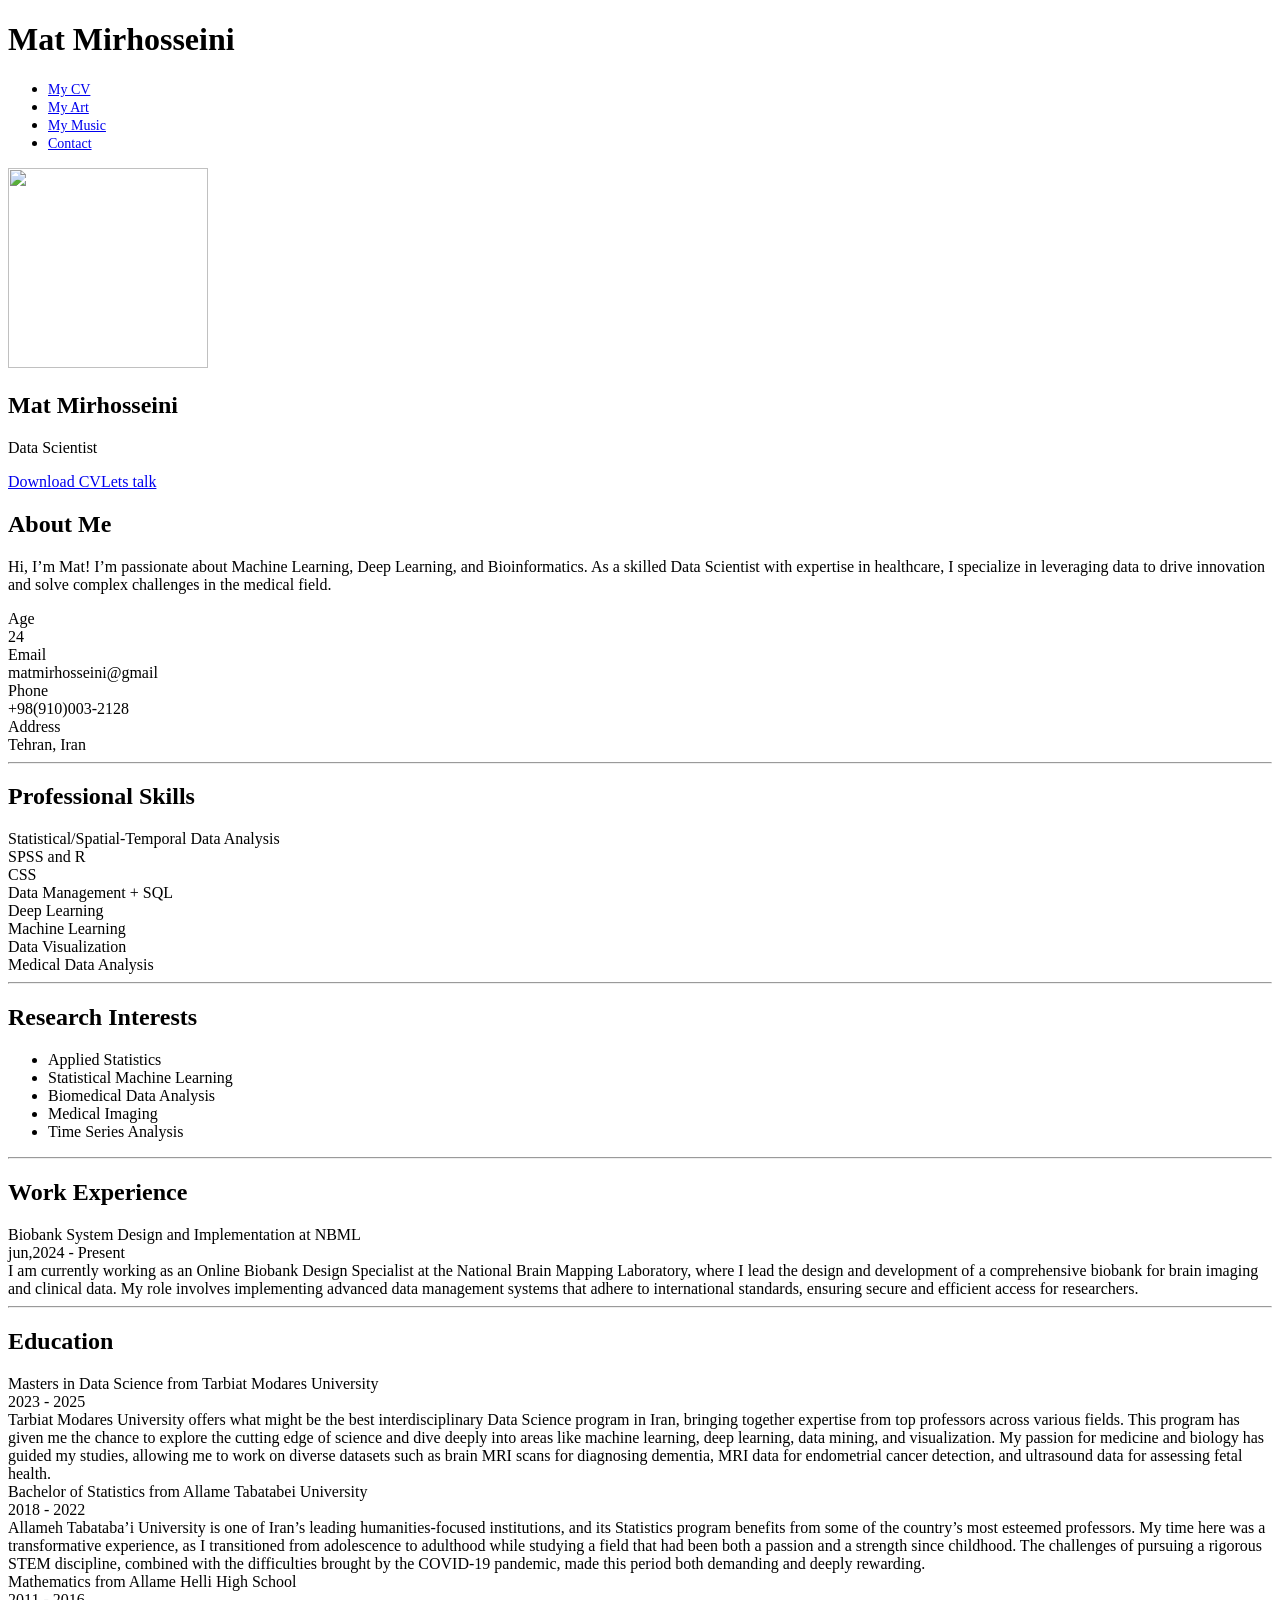
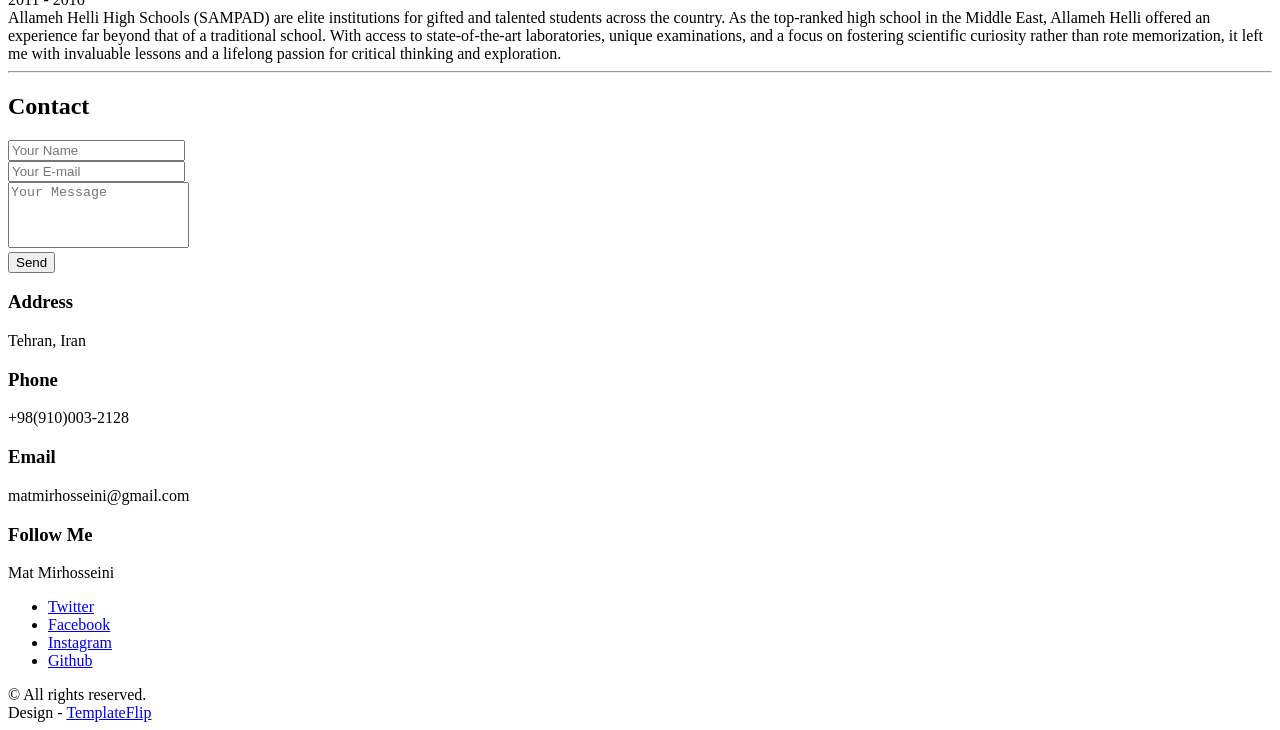
==== index.html @ 249cdcf5 "index.html" ====
<!DOCTYPE html>
<html lang="en-US">
  <head>
    <meta charset="UTF-8">
    <meta http-equiv="X-UA-Compatible" content="IE=edge">
    <meta name="viewport" content="width=device-width, initial-scale=1">
    <title>Matt Mirhosseini</title>
    <link rel="preconnect" href="https://fonts.gstatic.com" crossorigin="crossorigin"/>
    <link rel="preload" as="style" href="https://fonts.googleapis.com/css2?family=Poppins:wght@600&amp;family=Roboto:wght@300;400;500;700&amp;display=swap"/>
    <link rel="stylesheet" href="https://fonts.googleapis.com/css2?family=Poppins:wght@600&amp;family=Roboto:wght@300;400;500;700&amp;display=swap" media="print" onload="this.media='all'"/>
    <noscript>
      <link rel="stylesheet" href="https://fonts.googleapis.com/css2?family=Poppins:wght@600&amp;family=Roboto:wght@300;400;500;700&amp;display=swap"/>
    </noscript>
    <link href="css/font-awesome/css/all.min.css?ver=1.2.0" rel="stylesheet">
    <link href="css/bootstrap.min.css?ver=1.2.0" rel="stylesheet">
    <link href="css/aos.css?ver=1.2.0" rel="stylesheet">
    <link href="css/main.css?ver=1.2.0" rel="stylesheet">
    <style>
      /* Smaller text for Home and New Page buttons */
      header .nav-link {
        font-size: 14px; /* Adjust this value to make the text smaller */
      }
      /* Custom margin for the Photo Gallery title (if applicable) */
      .gallery-section h3.section-header {
        margin-top: 60px; /* Add more space above the Photo Gallery title */
      }
      .section-subtext {
        text-align: center;
        font-size: 16px;
        color: #777;
        margin-bottom: 30px;
      }
    </style>
    <noscript>
      <style type="text/css">
        [data-aos] {
            opacity: 1 !important;
            transform: translate(0) scale(1) !important;
        }
      </style>
    </noscript>
  </head>
  <body id="top">
    <header class="d-print-none">
      <div class="container text-center text-lg-left">
        <div class="py-3 clearfix">
          <h1 class="site-title mb-0">Mat Mirhosseini</h1>
          <div class="site-nav">
            <nav role="navigation">
              <ul class="nav justify-content-center">
                <li class="nav-item"><a class="nav-link" href="index.html">My CV</a></li>
                <li class="nav-item"><a class="nav-link" href="MyArt.html">My Art</a></li>
                <li class="nav-item"><a class="nav-link" href="MyMusic.html">My Music</a></li>
                <li class="nav-item"><a class="nav-link" href="Contact.html">Contact</a></li>
              </ul>
            </nav>
          </div>
        </div>
      </div>
    </header>
    
    <div class="page-content">
      <div class="container">
<div class="cover shadow-lg bg-white">
  <div class="cover-bg p-3 p-lg-4 text-white">
    <div class="row">
      <div class="col-lg-4 col-md-5">
        <div class="avatar hover-effect bg-white shadow-sm p-1"><img src="images/avatar.jpg" width="200" height="200"/></div>
      </div>
      <div class="col-lg-8 col-md-7 text-center text-md-start">
        <h2 class="h1 mt-2" data-aos="fade-left" data-aos-delay="0">Mat Mirhosseini</h2>
        <p data-aos="fade-left" data-aos-delay="100">Data Scientist</p>
        <div class="d-print-none" data-aos="fade-left" data-aos-delay="200"><a class="btn btn-light text-dark shadow-sm mt-1 me-1" href="right-resume.pdf" target="_blank">Download CV</a><a class="btn btn-success shadow-sm mt-1" href="#contact">Lets talk</a></div>
      </div>
    </div>
  </div>
  <div class="about-section pt-4 px-3 px-lg-4 mt-1">
    <div class="row">
      <div class="col-md-6">
        <h2 class="h3 mb-3">About Me</h2>
        <p>Hi, I’m Mat!
I’m passionate about Machine Learning, Deep Learning, and Bioinformatics. As a skilled Data Scientist with expertise in healthcare, I specialize in leveraging data to drive innovation and solve complex challenges in the medical field.

</p>
      </div>
      <div class="col-md-5 offset-md-1">
        <div class="row mt-2">
          <div class="col-sm-4">
            <div class="pb-1">Age</div>
          </div>
          <div class="col-sm-8">
            <div class="pb-1 text-secondary">24</div>
          </div>
          <div class="col-sm-4">
            <div class="pb-1">Email</div>
          </div>
          <div class="col-sm-8">
            <div class="pb-1 text-secondary">matmirhosseini@gmail</div>
          </div>
          <div class="col-sm-4">
            <div class="pb-1">Phone</div>
          </div>
          <div class="col-sm-8">
            <div class="pb-1 text-secondary">+98(910)003-2128</div>
          </div>
          <div class="col-sm-4">
            <div class="pb-1">Address</div>
          </div>
          <div class="col-sm-8">
            <div class="pb-1 text-secondary">Tehran, Iran</div>
          </div>
        </div>
      </div>
    </div>
  </div>
  <hr class="d-print-none"/>
  <div class="skills-section px-3 px-lg-4">
    <h2 class="h3 mb-3">Professional Skills</h2>
    <div class="row">
      <div class="col-md-6">
        <div class="mb-2"><span>Statistical/Spatial-Temporal Data Analysis</span>
          <div class="progress my-1">
            <div class="progress-bar bg-primary" role="progressbar" data-aos="zoom-in-right" data-aos-delay="100" data-aos-anchor=".skills-section" style="width: 80%" aria-valuenow="80" aria-valuemin="0" aria-valuemax="100"></div>
          </div>
        </div>
        <div class="mb-2"><span>SPSS and R</span>
          <div class="progress my-1">
            <div class="progress-bar bg-primary" role="progressbar" data-aos="zoom-in-right" data-aos-delay="200" data-aos-anchor=".skills-section" style="width: 80%" aria-valuenow="80" aria-valuemin="0" aria-valuemax="100"></div>
          </div>
        </div>
        <div class="mb-2"><span>CSS</span>
          <div class="progress my-1">
            <div class="progress-bar bg-primary" role="progressbar" data-aos="zoom-in-right" data-aos-delay="300" data-aos-anchor=".skills-section" style="width: 70%" aria-valuenow="70" aria-valuemin="0" aria-valuemax="100"></div>
          </div>
        </div>
        <div class="mb-2"><span>Data Management + SQL</span>
          <div class="progress my-1">
            <div class="progress-bar bg-primary" role="progressbar" data-aos="zoom-in-right" data-aos-delay="400" data-aos-anchor=".skills-section" style="width: 70%" aria-valuenow="70" aria-valuemin="0" aria-valuemax="100"></div>
          </div>
        </div>
      </div>
      <div class="col-md-6">
        <div class="mb-2"><span>Deep Learning</span>
          <div class="progress my-1">
            <div class="progress-bar bg-success" role="progressbar" data-aos="zoom-in-right" data-aos-delay="500" data-aos-anchor=".skills-section" style="width: 90%" aria-valuenow="90" aria-valuemin="0" aria-valuemax="100"></div>
          </div>
        </div>
        <div class="mb-2"><span>Machine Learning</span>
          <div class="progress my-1">
            <div class="progress-bar bg-success" role="progressbar" data-aos="zoom-in-right" data-aos-delay="600" data-aos-anchor=".skills-section" style="width: 95%" aria-valuenow="95" aria-valuemin="0" aria-valuemax="100"></div>
          </div>
        </div>
        <div class="mb-2"><span>Data Visualization</span>
          <div class="progress my-1">
            <div class="progress-bar bg-success" role="progressbar" data-aos="zoom-in-right" data-aos-delay="700" data-aos-anchor=".skills-section" style="width: 90%" aria-valuenow="90" aria-valuemin="0" aria-valuemax="100"></div>
          </div>
        </div>
        <div class="mb-2"><span>Medical Data Analysis</span>
          <div class="progress my-1">
            <div class="progress-bar bg-success" role="progressbar" data-aos="zoom-in-right" data-aos-delay="800" data-aos-anchor=".skills-section" style="width: 90%" aria-valuenow="90" aria-valuemin="0" aria-valuemax="100"></div>
          </div>
        </div>
      </div>
    </div>
  </div>
 <hr class="d-print-none"/>
    <div class="education-section px-3 px-lg-4 pb-4">
    <h2 class="h3 mb-4">Research Interests</h2>
    <ul class="list-unstyled">
        <li><i class="fas fa-chart-line text-success"></i> Applied Statistics</li>
        <li><i class="fas fa-brain text-success"></i> Statistical Machine Learning</li>
        <li><i class="fas fa-dna text-success"></i> Biomedical Data Analysis</li>
        <li><i class="fas fa-x-ray text-success"></i> Medical Imaging</li>
        <li><i class="fas fa-clock text-success"></i> Time Series Analysis</li>
    </ul>
  </div>
<hr class="d-print-none"/>
  <div class="work-experience-section px-3 px-lg-4">
    <h2 class="h3 mb-4">Work Experience</h2>
    <div class="timeline">
      <div class="timeline-card timeline-card-primary card shadow-sm">
        <div class="card-body">
          <div class="h5 mb-1">Biobank System Design and Implementation <span class="text-muted h6">at NBML</span></div>
          <div class="text-muted text-small mb-2">jun,2024 - Present</div>
          <div>I am currently working as an Online Biobank Design Specialist at the National Brain Mapping Laboratory, where I lead the design and development of a comprehensive biobank for brain imaging and clinical data. My role involves implementing advanced data management systems that adhere to international standards, ensuring secure and efficient access for researchers.</div>
        </div>
      </div
      </div>
    </div>
  </div>
  <hr class="d-print-none"/>
  <div class="page-break"></div>
  <div class="education-section px-3 px-lg-4 pb-4">
    <h2 class="h3 mb-4">Education</h2>
    <div class="timeline">
      <div class="timeline-card timeline-card-success card shadow-sm">
        <div class="card-body">
          <div class="h5 mb-1">Masters in Data Science <span class="text-muted h6">from Tarbiat Modares University</span></div>
          <div class="text-muted text-small mb-2">2023 - 2025</div>
          <div>Tarbiat Modares University offers what might be the best interdisciplinary Data Science program in Iran, bringing together expertise from top professors across various fields. This program has given me the chance to explore the cutting edge of science and dive deeply into areas like machine learning, deep learning, data mining, and visualization. My passion for medicine and biology has guided my studies, allowing me to work on diverse datasets such as brain MRI scans for diagnosing dementia, MRI data for endometrial cancer detection, and ultrasound data for assessing fetal health.</div>
        </div>
      </div>
      <div class="timeline-card timeline-card-success card shadow-sm">
        <div class="card-body">
          <div class="h5 mb-1">Bachelor of Statistics <span class="text-muted h6">from Allame Tabatabei University</span></div>
          <div class="text-muted text-small mb-2">2018 - 2022</div>
          <div>Allameh Tabataba’i University is one of Iran’s leading humanities-focused institutions, and its Statistics program benefits from some of the country’s most esteemed professors. My time here was a transformative experience, as I transitioned from adolescence to adulthood while studying a field that had been both a passion and a strength since childhood. The challenges of pursuing a rigorous STEM discipline, combined with the difficulties brought by the COVID-19 pandemic, made this period both demanding and deeply rewarding.</div>
        </div>
      </div>
      <div class="timeline-card timeline-card-success card shadow-sm">
        <div class="card-body">
          <div class="h5 mb-1">Mathematics <span class="text-muted h6">from Allame Helli High School</span></div>
          <div class="text-muted text-small mb-2">2011 - 2016</div>
          <div>Allameh Helli High Schools (SAMPAD) are elite institutions for gifted and talented students across the country. As the top-ranked high school in the Middle East, Allameh Helli offered an experience far beyond that of a traditional school. With access to state-of-the-art laboratories, unique examinations, and a focus on fostering scientific curiosity rather than rote memorization, it left me with invaluable lessons and a lifelong passion for critical thinking and exploration.</div>
        </div>
      </div>
    </div>
  </div>
        
  <hr class="d-print-none"/>
        
  <div class="contant-section px-3 px-lg-4 pb-4" id="contact">
    <h2 class="h3 text mb-3">Contact</h2>
    <div class="row">
      <div class="col-md-7 d-print-none">
        <div class="my-2"><form action="https://formspree.io/f/xjkvrkpl"
    method="POST">
  <div class="row">
    <div class="col-6">
      <input class="form-control" type="text" id="name" name="name" placeholder="Your Name" required>
    </div>
    <div class="col-6">
      <input class="form-control" type="email" id="email" name="_replyto" placeholder="Your E-mail" required>
    </div>
  </div>
  <div class="form-group my-2">
    <textarea class="form-control" style="resize: none;" id="message" name="message" rows="4"  placeholder="Your Message" required></textarea>
  </div>
  <button class="btn btn-primary mt-2" type="submit">Send</button>
</form>
        </div>
      </div>
      <div class="col">
        <div class="mt-2">
          <h3 class="h6">Address</h3>
          <div class="pb-2 text-secondary">Tehran, Iran</div>
          <h3 class="h6">Phone</h3>
          <div class="pb-2 text-secondary">+98(910)003-2128</div>
          <h3 class="h6">Email</h3>
          <div class="pb-2 text-secondary">matmirhosseini@gmail.com</div>
          <h3 class="h6">Follow Me</h3>
          <div class="social-icons">
            <a href="https://github.com/matmirhosseini" target="_blank" class="text-dark me-2"><i class="fab fa-github fa-lg"></i></a>
            <a href="https://www.linkedin.com/in/matmirhosseini" target="_blank" class="text-dark me-2"><i class="fab fa-linkedin fa-lg"></i></a>
            <a href="https://www.researchgate.net/profile/Mat-Mirhosseini" target="_blank" class="text-dark me-2"><i class="fab fa-researchgate fa-lg"></i></a>
        </div>
        </div>
      </div>
    </div>
  </div>
</div></div>
 
    <footer class="pt-4 pb-4 text-muted text-center d-print-none">
      <div class="container">
        <div class="my-3">
          <div class="h4">Mat Mirhosseini</div>
          <div class="footer-nav">
            <nav role="navigation">
              <ul class="nav justify-content-center">
                <li class="nav-item"><a class="nav-link" href="https://twitter.com/matmirhosseini" title="Twitter"><i class="fab fa-twitter"></i><span class="menu-title sr-only">Twitter</span></a>
                </li>
                <li class="nav-item"><a class="nav-link" href="https://www.facebook.com/profile.php?id=61568136706109" title="Facebook"><i class="fab fa-facebook"></i><span class="menu-title sr-only">Facebook</span></a>
                </li>
                <li class="nav-item"><a class="nav-link" href="https://www.instagram.com/matmirhosseini" title="Instagram"><i class="fab fa-instagram"></i><span class="menu-title sr-only">Instagram</span></a>
                </li>
                <li class="nav-item"><a class="nav-link" href="https://github.com/matmirhosseini" title="Github"><i class="fab fa-github"></i><span class="menu-title sr-only">Github</span></a>
                </li>
              </ul>
            </nav>
          </div>
        </div>

        <!-- Footer Copyright -->        
        <div class="text-small">
          <div class="mb-1">&copy; All rights reserved.</div>
          <div>Design - <a href="https://templateflip.com/" target="_blank">TemplateFlip</a></div>
        </div>
      </div>
    </footer>
    
    <script src="scripts/bootstrap.bundle.min.js?ver=1.2.0"></script>
    <script src="scripts/aos.js?ver=1.2.0"></script>
    <script src="scripts/main.js?ver=1.2.0"></script>
  </body>
</html>
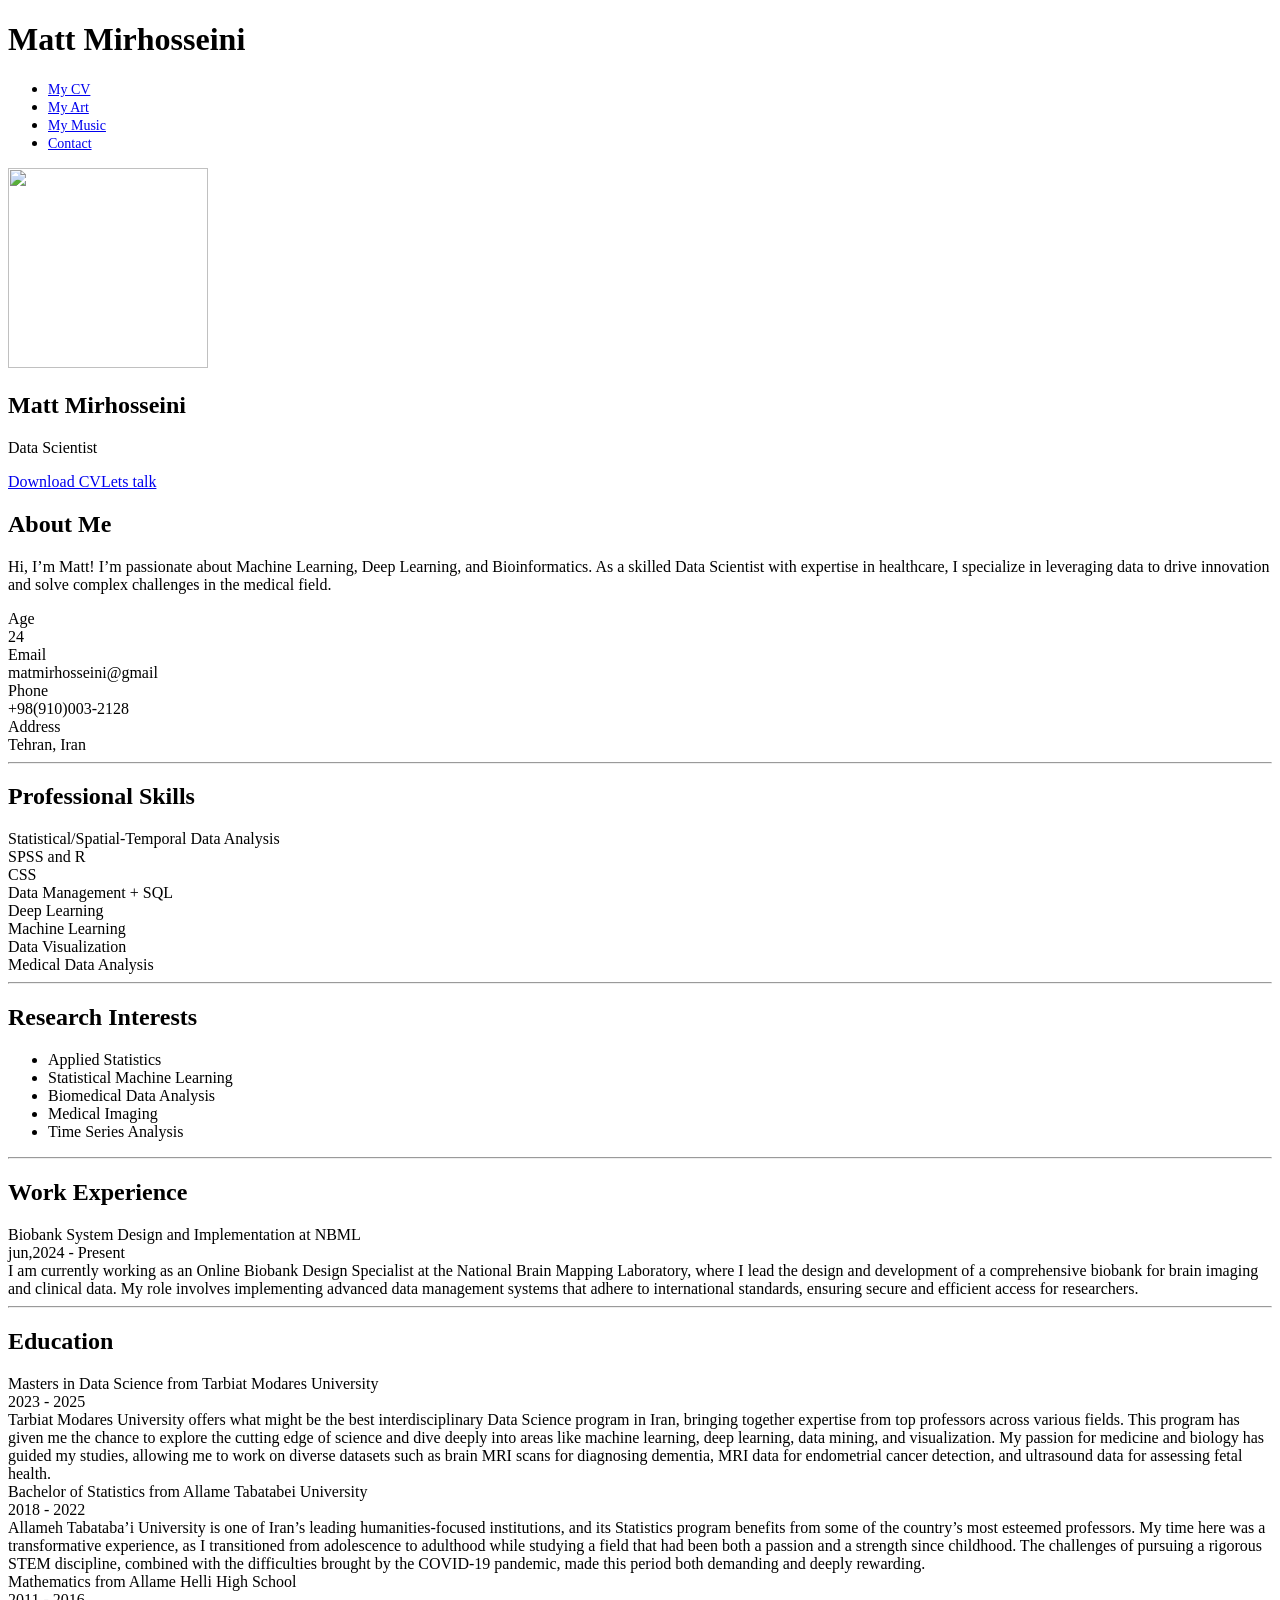
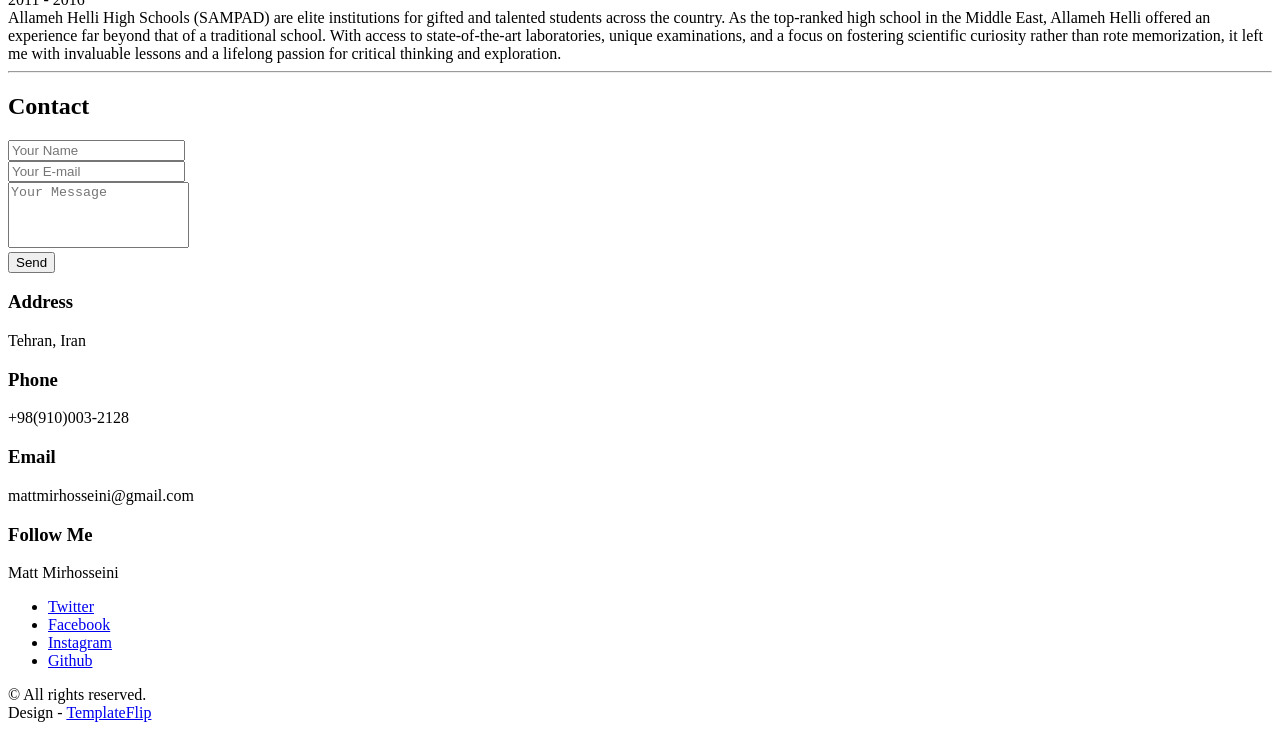
==== commit 805f4ef1: "index.html" ====
--- a/index.html
+++ b/index.html
@@ -44,7 +44,7 @@
     <header class="d-print-none">
       <div class="container text-center text-lg-left">
         <div class="py-3 clearfix">
-          <h1 class="site-title mb-0">Mat Mirhosseini</h1>
+          <h1 class="site-title mb-0">Matt Mirhosseini</h1>
           <div class="site-nav">
             <nav role="navigation">
               <ul class="nav justify-content-center">
@@ -68,7 +68,7 @@
         <div class="avatar hover-effect bg-white shadow-sm p-1"><img src="images/avatar.jpg" width="200" height="200"/></div>
       </div>
       <div class="col-lg-8 col-md-7 text-center text-md-start">
-        <h2 class="h1 mt-2" data-aos="fade-left" data-aos-delay="0">Mat Mirhosseini</h2>
+        <h2 class="h1 mt-2" data-aos="fade-left" data-aos-delay="0">Matt Mirhosseini</h2>
         <p data-aos="fade-left" data-aos-delay="100">Data Scientist</p>
         <div class="d-print-none" data-aos="fade-left" data-aos-delay="200"><a class="btn btn-light text-dark shadow-sm mt-1 me-1" href="right-resume.pdf" target="_blank">Download CV</a><a class="btn btn-success shadow-sm mt-1" href="#contact">Lets talk</a></div>
       </div>
@@ -78,7 +78,7 @@
     <div class="row">
       <div class="col-md-6">
         <h2 class="h3 mb-3">About Me</h2>
-        <p>Hi, I’m Mat!
+        <p>Hi, I’m Matt!
 I’m passionate about Machine Learning, Deep Learning, and Bioinformatics. As a skilled Data Scientist with expertise in healthcare, I specialize in leveraging data to drive innovation and solve complex challenges in the medical field.
 
 </p>
@@ -247,12 +247,12 @@
           <h3 class="h6">Phone</h3>
           <div class="pb-2 text-secondary">+98(910)003-2128</div>
           <h3 class="h6">Email</h3>
-          <div class="pb-2 text-secondary">matmirhosseini@gmail.com</div>
+          <div class="pb-2 text-secondary">mattmirhosseini@gmail.com</div>
           <h3 class="h6">Follow Me</h3>
           <div class="social-icons">
-            <a href="https://github.com/matmirhosseini" target="_blank" class="text-dark me-2"><i class="fab fa-github fa-lg"></i></a>
-            <a href="https://www.linkedin.com/in/matmirhosseini" target="_blank" class="text-dark me-2"><i class="fab fa-linkedin fa-lg"></i></a>
-            <a href="https://www.researchgate.net/profile/Mat-Mirhosseini" target="_blank" class="text-dark me-2"><i class="fab fa-researchgate fa-lg"></i></a>
+            <a href="https://github.com/mattmirhosseini" target="_blank" class="text-dark me-2"><i class="fab fa-github fa-lg"></i></a>
+            <a href="https://www.linkedin.com/in/mattmirhosseini" target="_blank" class="text-dark me-2"><i class="fab fa-linkedin fa-lg"></i></a>
+            <a href="https://www.researchgate.net/profile/Matt-Mirhosseini" target="_blank" class="text-dark me-2"><i class="fab fa-researchgate fa-lg"></i></a>
         </div>
         </div>
       </div>
@@ -263,17 +263,17 @@
     <footer class="pt-4 pb-4 text-muted text-center d-print-none">
       <div class="container">
         <div class="my-3">
-          <div class="h4">Mat Mirhosseini</div>
+          <div class="h4">Matt Mirhosseini</div>
           <div class="footer-nav">
             <nav role="navigation">
               <ul class="nav justify-content-center">
-                <li class="nav-item"><a class="nav-link" href="https://twitter.com/matmirhosseini" title="Twitter"><i class="fab fa-twitter"></i><span class="menu-title sr-only">Twitter</span></a>
+                <li class="nav-item"><a class="nav-link" href="https://twitter.com/mattmirhosseini" title="Twitter"><i class="fab fa-twitter"></i><span class="menu-title sr-only">Twitter</span></a>
                 </li>
                 <li class="nav-item"><a class="nav-link" href="https://www.facebook.com/profile.php?id=61568136706109" title="Facebook"><i class="fab fa-facebook"></i><span class="menu-title sr-only">Facebook</span></a>
                 </li>
-                <li class="nav-item"><a class="nav-link" href="https://www.instagram.com/matmirhosseini" title="Instagram"><i class="fab fa-instagram"></i><span class="menu-title sr-only">Instagram</span></a>
-                </li>
-                <li class="nav-item"><a class="nav-link" href="https://github.com/matmirhosseini" title="Github"><i class="fab fa-github"></i><span class="menu-title sr-only">Github</span></a>
+                <li class="nav-item"><a class="nav-link" href="https://www.instagram.com/mattmirhosseini" title="Instagram"><i class="fab fa-instagram"></i><span class="menu-title sr-only">Instagram</span></a>
+                </li>
+                <li class="nav-item"><a class="nav-link" href="https://github.com/mattmirhosseini" title="Github"><i class="fab fa-github"></i><span class="menu-title sr-only">Github</span></a>
                 </li>
               </ul>
             </nav>
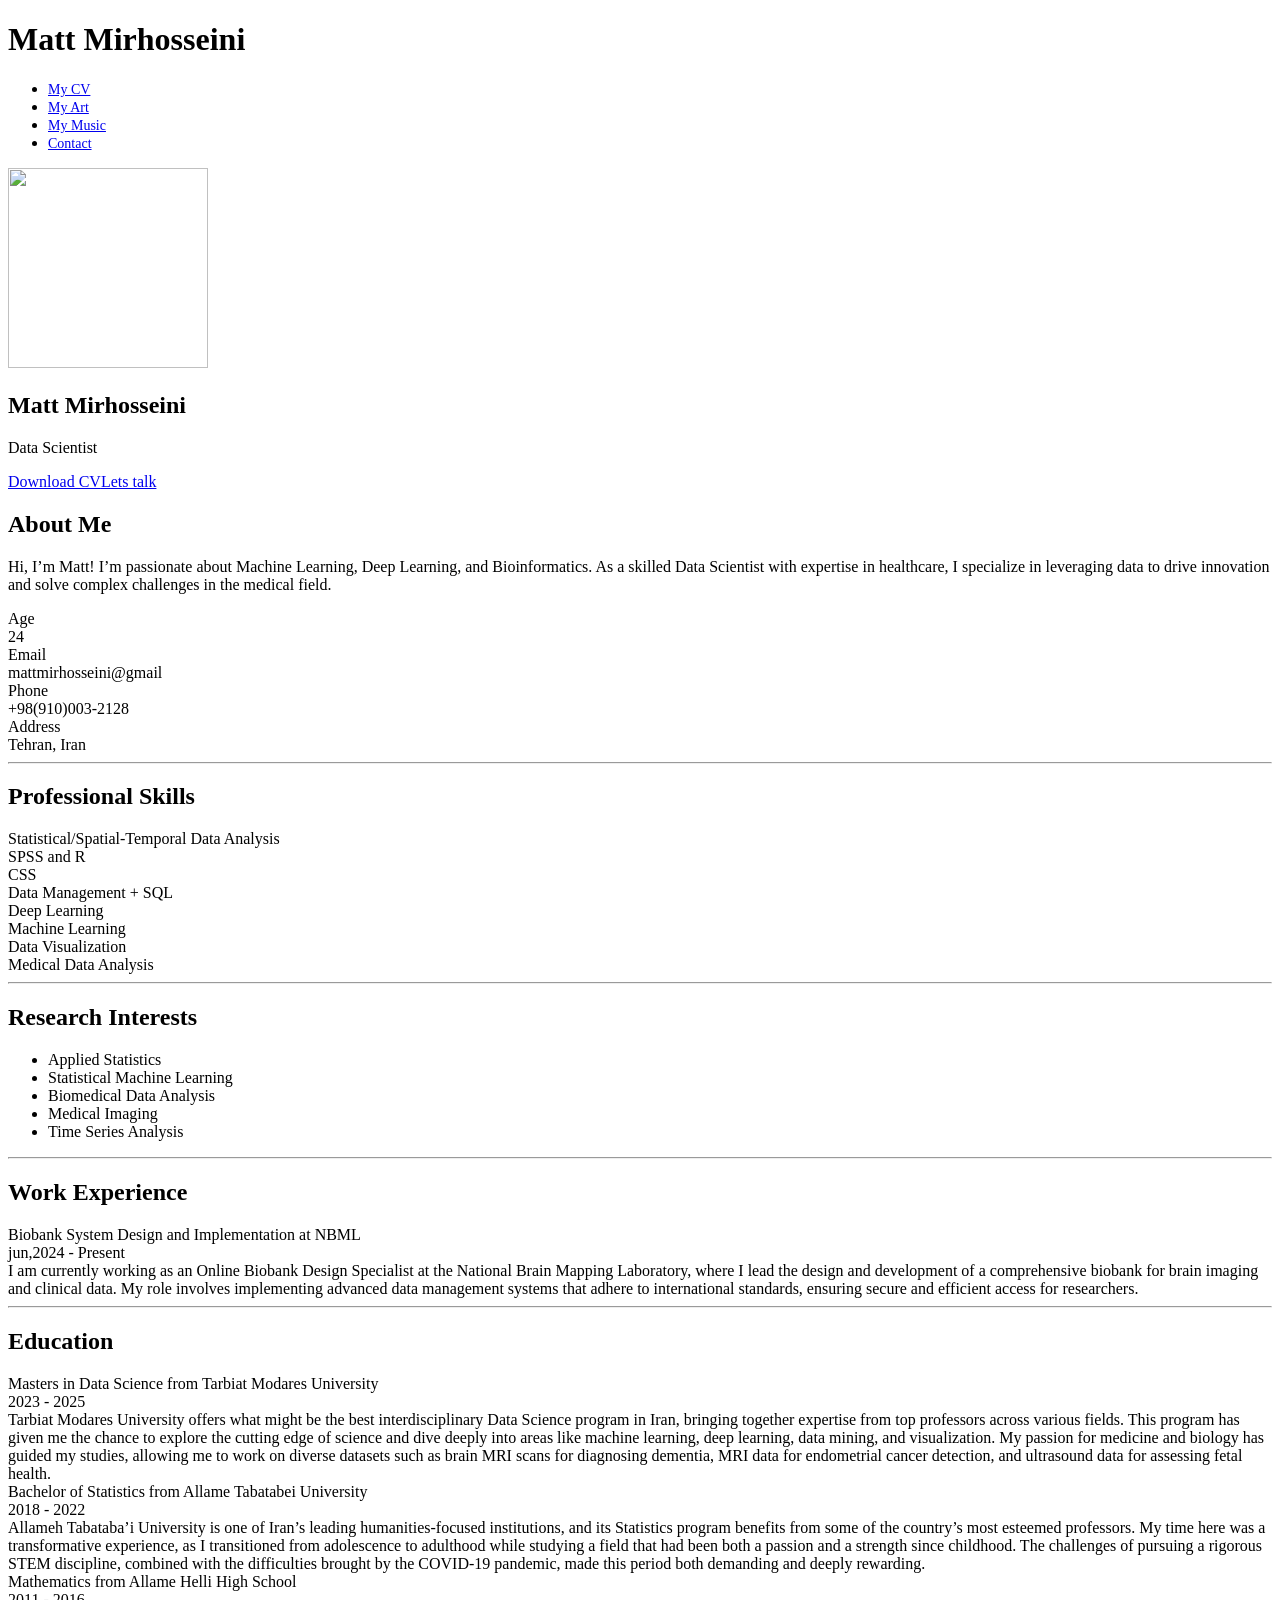
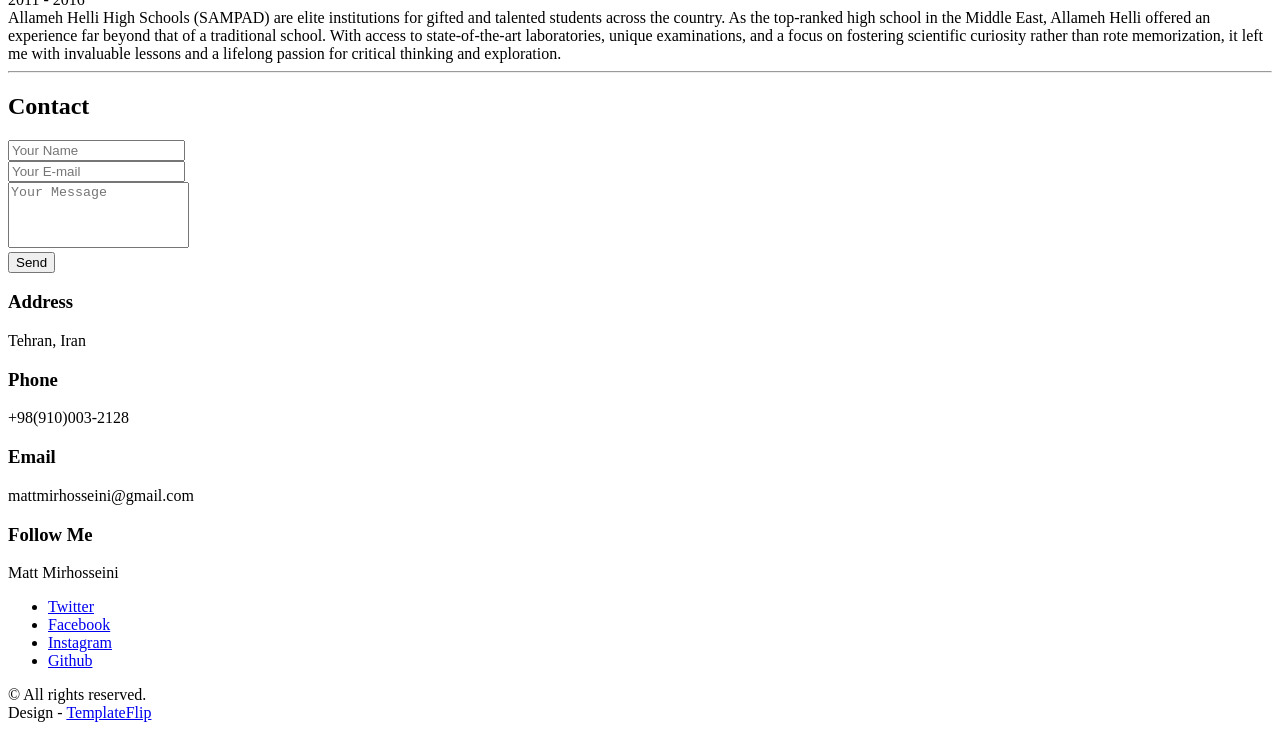
==== commit 23f907af: "index.html" ====
--- a/index.html
+++ b/index.html
@@ -95,7 +95,7 @@
             <div class="pb-1">Email</div>
           </div>
           <div class="col-sm-8">
-            <div class="pb-1 text-secondary">matmirhosseini@gmail</div>
+            <div class="pb-1 text-secondary">mattmirhosseini@gmail</div>
           </div>
           <div class="col-sm-4">
             <div class="pb-1">Phone</div>
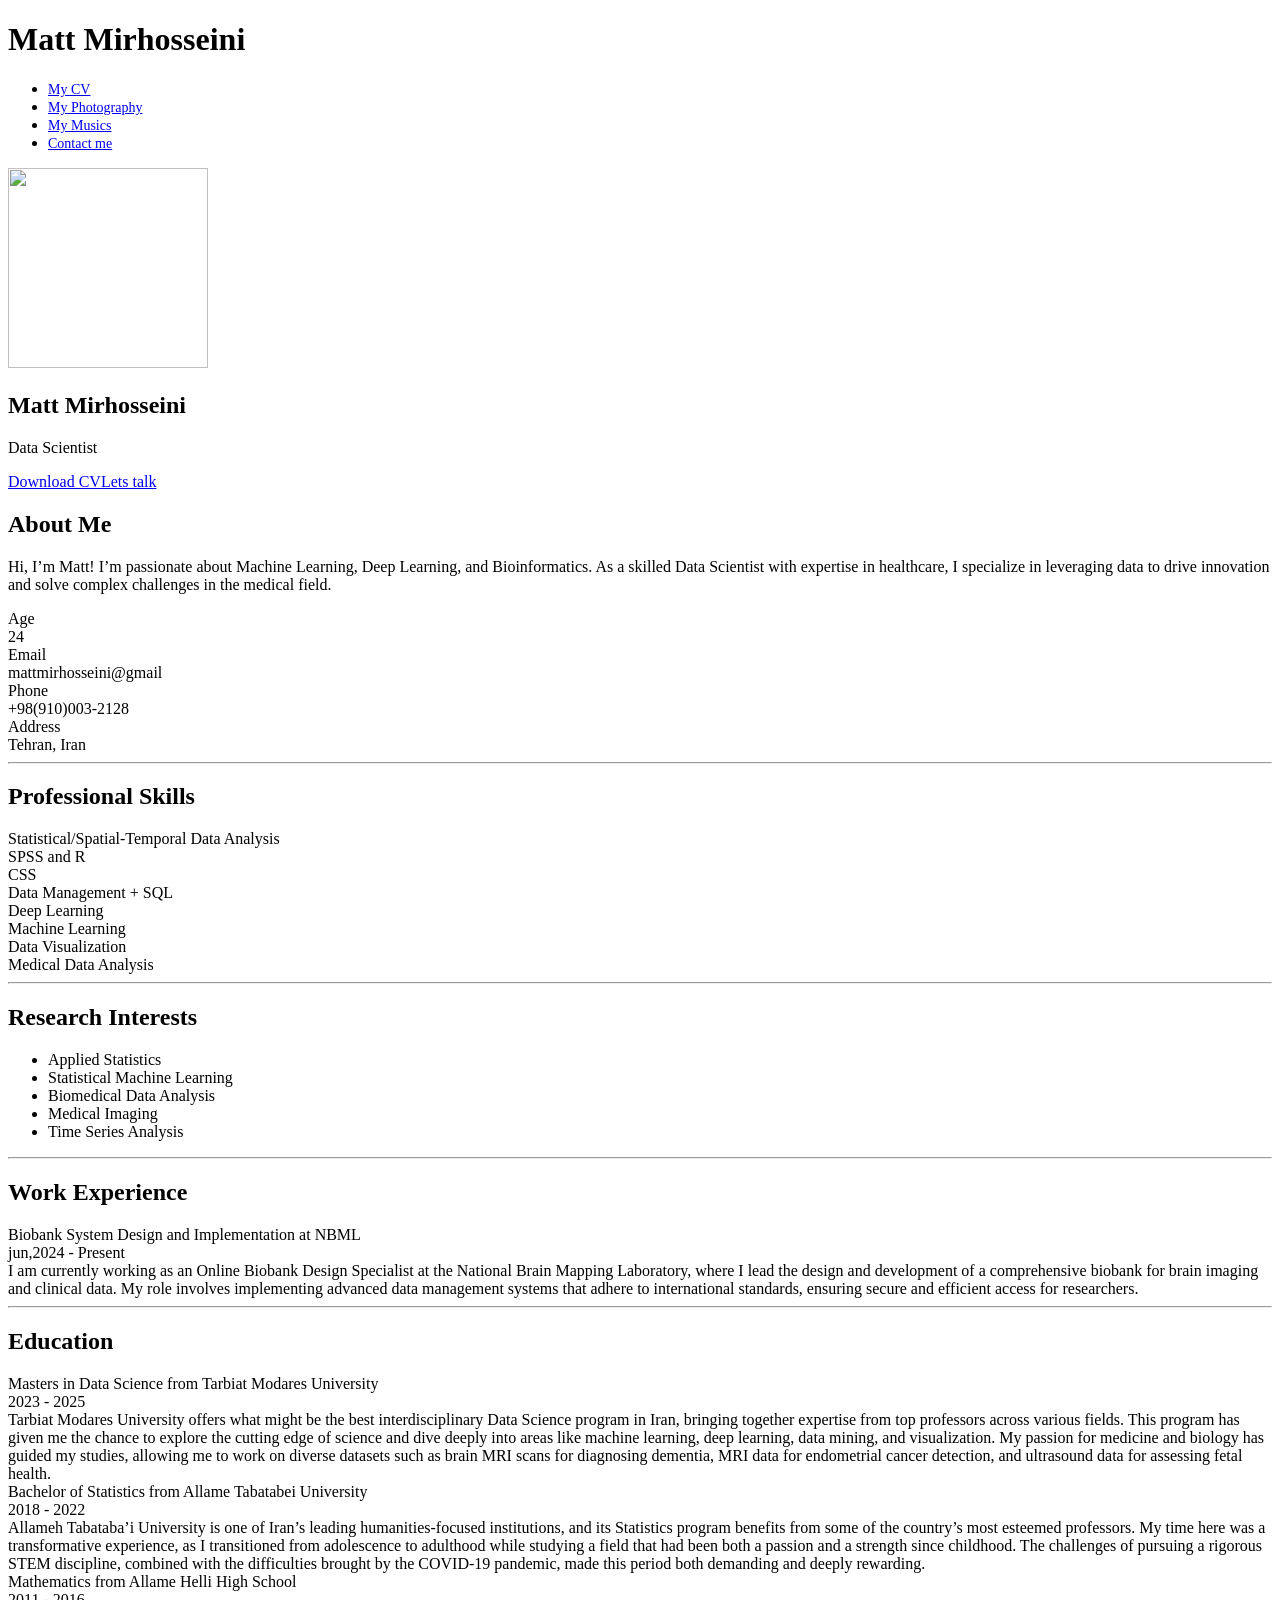
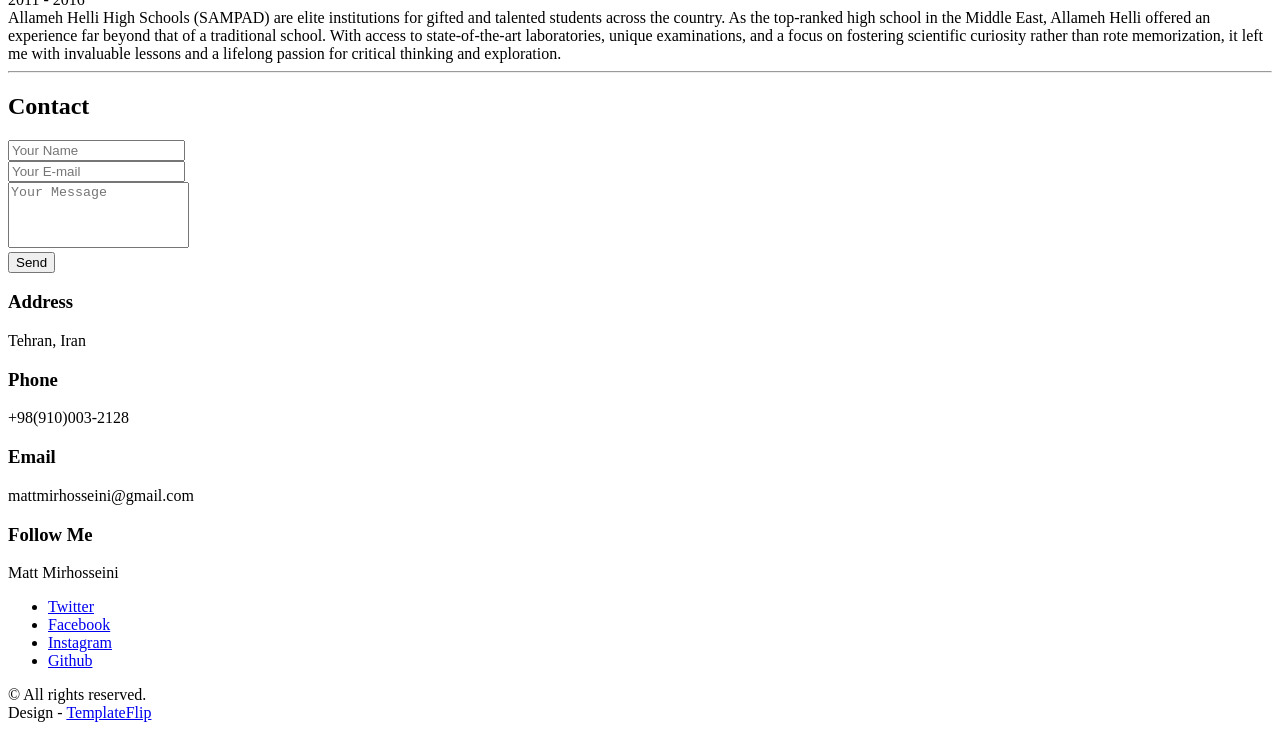
==== commit add28a75: "index.html" ====
--- a/index.html
+++ b/index.html
@@ -49,9 +49,9 @@
             <nav role="navigation">
               <ul class="nav justify-content-center">
                 <li class="nav-item"><a class="nav-link" href="index.html">My CV</a></li>
-                <li class="nav-item"><a class="nav-link" href="MyArt.html">My Art</a></li>
-                <li class="nav-item"><a class="nav-link" href="MyMusic.html">My Music</a></li>
-                <li class="nav-item"><a class="nav-link" href="Contact.html">Contact</a></li>
+                <li class="nav-item"><a class="nav-link" href="MyArt.html">My Photography</a></li>
+                <li class="nav-item"><a class="nav-link" href="MyMusic.html">My Musics</a></li>
+                <li class="nav-item"><a class="nav-link" href="Contact.html">Contact me</a></li>
               </ul>
             </nav>
           </div>
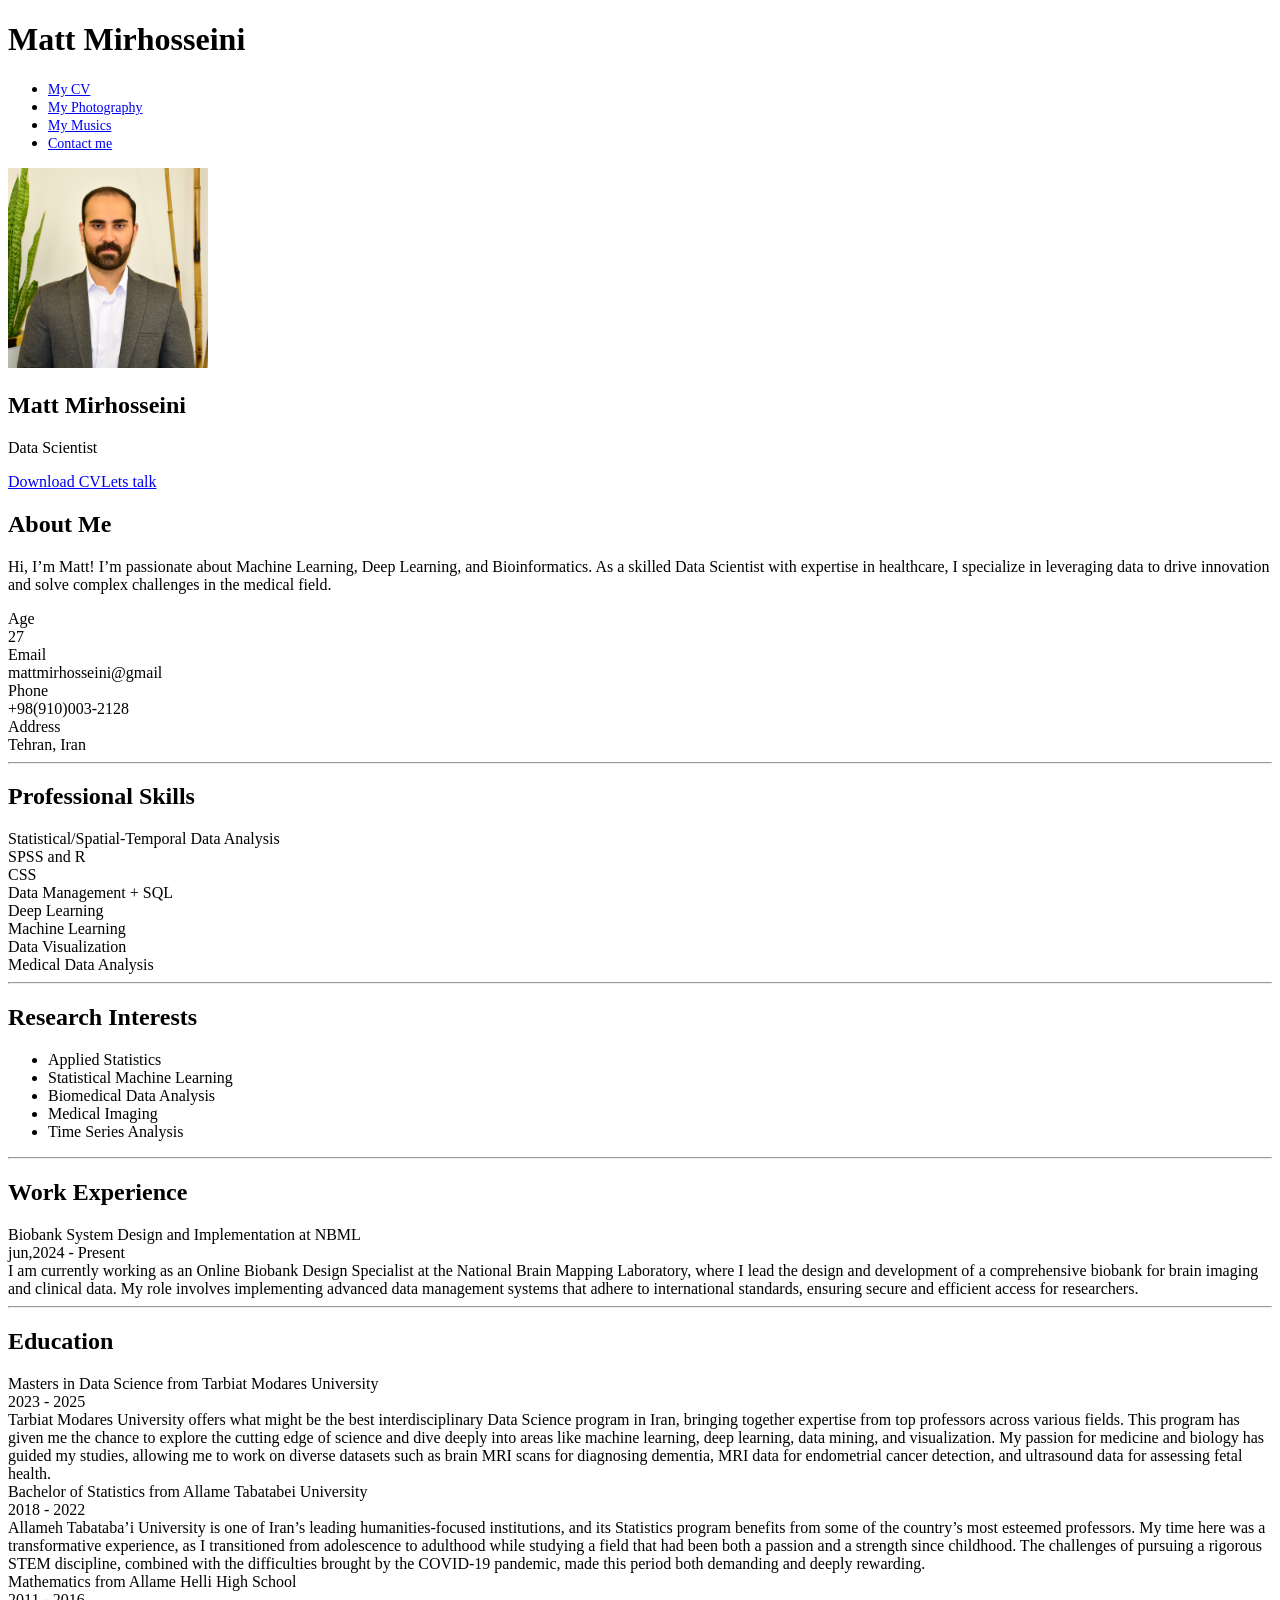
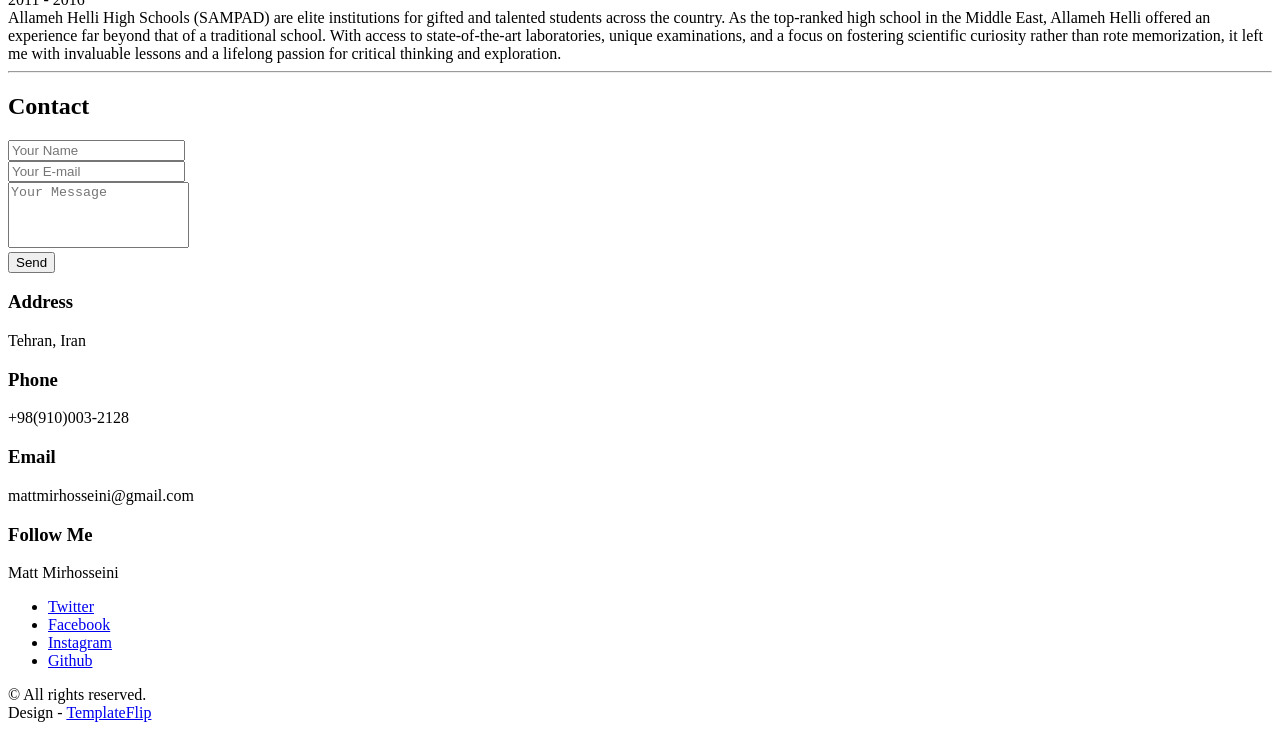
==== commit 0b7c99c4: "Update index.html" ====
--- a/index.html
+++ b/index.html
@@ -89,7 +89,7 @@
             <div class="pb-1">Age</div>
           </div>
           <div class="col-sm-8">
-            <div class="pb-1 text-secondary">24</div>
+            <div class="pb-1 text-secondary">27</div>
           </div>
           <div class="col-sm-4">
             <div class="pb-1">Email</div>
@@ -271,7 +271,7 @@
                 </li>
                 <li class="nav-item"><a class="nav-link" href="https://www.facebook.com/profile.php?id=61568136706109" title="Facebook"><i class="fab fa-facebook"></i><span class="menu-title sr-only">Facebook</span></a>
                 </li>
-                <li class="nav-item"><a class="nav-link" href="https://www.instagram.com/mattmirhosseini" title="Instagram"><i class="fab fa-instagram"></i><span class="menu-title sr-only">Instagram</span></a>
+                <li class="nav-item"><a class="nav-link" href="https://www.instagram.com/mhmdmirhosseini" title="Instagram"><i class="fab fa-instagram"></i><span class="menu-title sr-only">Instagram</span></a>
                 </li>
                 <li class="nav-item"><a class="nav-link" href="https://github.com/mattmirhosseini" title="Github"><i class="fab fa-github"></i><span class="menu-title sr-only">Github</span></a>
                 </li>
